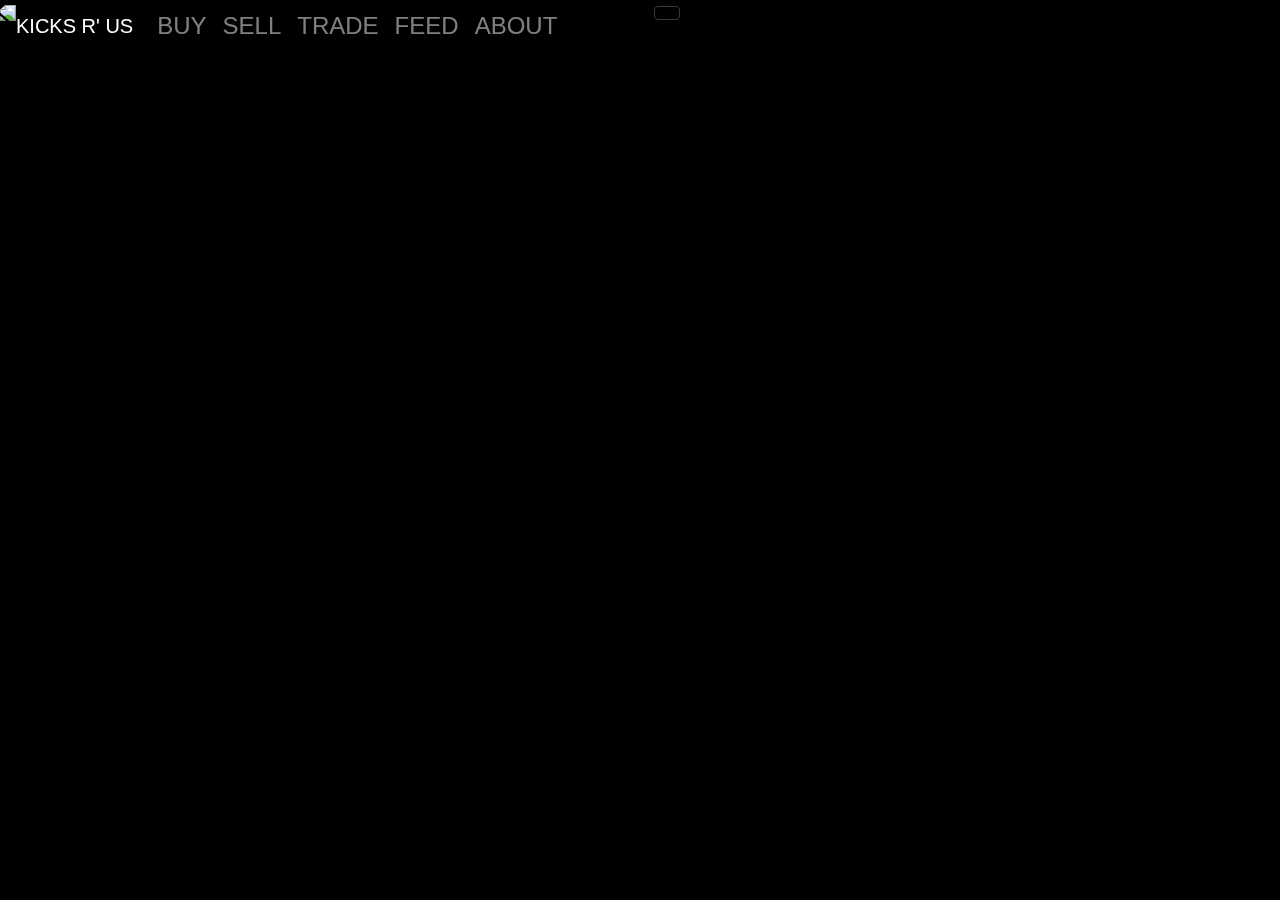
==== index.html @ 7b3975e6 "V1.1 - Update" ====
<!DOCTYPE html>
<html>
    <head>
        <meta charset="utf-8">
        <meta name="viewport" content="width=device-width, initial-scale=1, shrink-to-fit=no">

        <title>Kicks 4 Us</title>
        <link rel="stylesheet" href="https://stackpath.bootstrapcdn.com/bootstrap/4.5.2/css/bootstrap.min.css">
        <link rel="stylesheet" href="krs.css">
    </head>

    <body>
        <!-- || NAVBAR || -->
        <nav id="mainNavbar" class="navbar navbar-dark navbar-expand-md py-0 fixed-top">
            <a href="#" class="navbar-brand">KICKS R' US</a>
            <button class="navbar-toggler" data-toggle="collapse" data-target="#navLinks" aria-label="Toggle navigation">
              <span class="navbar-toggler-icon"></span>
            </button>
            <div class="collapse navbar-collapse" id="navLinks">
              <ul class="navbar-nav">
                <li class="nav-item">
                  <a href="" class="nav-link">BUY</a>
                </li>
                <li class="nav-item">
                  <a href="" class="nav-link">SELL</a>
                </li>
                <li class="nav-item">
                  <a href="" class="nav-link">TRADE</a>
                </li>
                <li class="nav-item">
                    <a href="" class="nav-link">FEED</a>
                </li>
                <li class="nav-item">
                    <a href="" class="nav-link">ABOUT</a>
                    <!-- <button type="button" class="btn btn-outline-secondary">HOW IT WORKS</button> -->
                </li> 
              </ul>
            </div>
        </nav>

        <!-- || SLIDESHOWS|| -->
    <section class="container-fluid px-0 back">
        <div class="row align-items-center">
            <div class="col-lg-6 col-md-6 text-white text-center d-flex flex-wrap">
            <ul class="slideshowLH">
                <img class="hFlip" src="https://images.unsplash.com/photo-1585232004423-244e0e6904e3?ixlib=rb-1.2.1&ixid=eyJhcHBfaWQiOjEyMDd9&auto=format&fit=crop&w=800&q=6">
                <button type="button" class="btn btn-dark sip"><a href="#"><h3>Sign Up</h3></a></button>
            </ul>
            </div>

            <div class="col-lg-6 col-md-6 text-white text-center d-flex flex-wrap">
                <ul class="slideshowRH">
                    <img src="https://images.unsplash.com/photo-1585232004423-244e0e6904e3?ixlib=rb-1.2.1&ixid=eyJhcHBfaWQiOjEyMDd9&auto=format&fit=crop&w=800&q=6" alt="">
                    <button type="button" class="btn btn-dark sin"><a href="#"><h3>Sign In</h3></a></button>
                </ul>
            </div>
        </div>

        <!-- <div class="row align-items-center rightH">
          <div class="col-lg-6 col-md-3 text-white text-center d-sm-none d-lg-block sip">
            <ul class="slideshowRH">
                <img src="https://images.unsplash.com/photo-1516383286093-f90be8db5d45?ixlib=rb-1.2.1&ixid=eyJhcHBfaWQiOjEyMDd9&auto=format&fit=crop&w=1000&q=60" alt="">
            </ul>
            <div class="btn-holder landingHeader">
                <button type="button" class="btn btn-dark"><a href="#"><h3>RIGHT</h3></a></button>
            </div>
        </div> -->
    </section>
    
    <!-- || BUTTONS|| -->
    <!-- <section class="container-fluid px-0 front">
        <div class="btn-holder sign">
            <button type="button" class="btn btn-dark"><a href="#"><h3>Sign Up</h3></a></button>
        </div>

        <div class="btn-holder sign">
            <button type="button" class="btn btn-dark"><a href="#"><h3>Sign In</h3></a></button>
        </div>
    </section> -->


    <!-- <section class="container-fluid px-0 background">
        <div class="row align-items-center">
          <div class="col-lg-12 col-md-6 text-white text-center d-none d-lg-block">
            <img src="https://images.unsplash.com/photo-1515882311925-cc6ac9ff1f60?ixlib=rb-1.2.1&ixid=eyJhcHBfaWQiOjEyMDd9&auto=format&fit=crop&w=800&q=60" class="centerpiece" style="height: 40%">
            <div class="btn-holder">
                <div class="btn-group" role="group" aria-label="Basic example">
                    <button type="button" class="btn btn-dark"><a href="#"><h3>Sign Up</h3></a></button>
                    <button type="button" class="btn btn-dark"><a href="#"><h3>Sign In</h3></a></button>
                </div>
            </div>
        </div>
    </section> -->
    



    </body>



    <script src="https://code.jquery.com/jquery-3.3.1.slim.min.js" integrity="sha384-q8i/X+965DzO0rT7abK41JStQIAqVgRVzpbzo5smXKp4YfRvH+8abtTE1Pi6jizo" crossorigin="anonymous"></script>
    <script src="https://cdnjs.cloudflare.com/ajax/libs/popper.js/1.14.3/umd/popper.min.js" integrity="sha384-ZMP7rVo3mIykV+2+9J3UJ46jBk0WLaUAdn689aCwoqbBJiSnjAK/l8WvCWPIPm49" crossorigin="anonymous"></script>
    <script src="https://stackpath.bootstrapcdn.com/bootstrap/4.1.3/js/bootstrap.min.js" integrity="sha384-ChfqqxuZUCnJSK3+MXmPNIyE6ZbWh2IMqE241rYiqJxyMiZ6OW/JmZQ5stwEULTy" crossorigin="anonymous"></script>
    
</html>

            <!-- <img src="https://images.unsplash.com/photo-1515882311925-cc6ac9ff1f60?ixlib=rb-1.2.1&ixid=eyJhcHBfaWQiOjEyMDd9&auto=format&fit=crop&w=800&q=60" class="centerpiece" style="height: 40%"> -->
---- krs.css ----
body {
    background-color: #000000;
}

/* #mainNavbar .nav-link {
    color: #ffffff;
}

#mainNavbar .nav-link:hover {
    color: #ea1c2c;
}

#mainNavbar .navbar-brand {
    color: #ea1c2c;
} */

#landingHeader {
    z-index: 1;
    position: relative;
    text-align: center;
    padding-top: 40vh;
  }

#navLinks {
    font-size: 1.5rem;

}

/* .navbar-nav ul {
    right: 500px;e
} */

img {
    width:650px;
    height: auto;
    margin: 0;
    background-size: cover;
    top: 20px;

}
ul {
    margin: 0;
}
/* div.leftH {
    width: 50%;
    height: auto;
    margin: 0;
} */

/* img.centerpiece {
    transform: translateY(-9%);
    position: relative;
    z-index: 1;
    width:700px;
    height: auto; 
    z-index: initial;
} */

/* .btn-group {
    position: absolute;
    top: 0;
    bottom: 0;
    text-align: center;
    align-items: center;
    transform: translate(-40%, -10%);
} */

button.btn.btn-dark a {
    position: absolute;
    top:20em;
}

button.btn.btn-dark.sin a {
    position: absolute;
    left: 2em;
}

button.btn.btn-dark.sip a {
    position: absolute;
    right: 2em;
}

button.btn.btn-dark a:hover {
/* background-color: rgba(56, 56, 56, 0.5); */
background-color: rgba(0, 0, 0, 0.5);
text-decoration: none;
border: 2px white solid;
border-radius: 10px;
padding: 0 2px;
text-align: center;
}

/* ==================================REFACTOR================================== */
    /* These elements are not lining up with the actual buttons so rearange the css so only one set of classes are used for the buttons */

.btn.btn-dark.sip {
    background-color: transparent;
    border: none;
}
.btn.btn-dark.sin {
    background-color: transparent;

}
/* ==================================REFACTOR================================== */

/* button.sin {
    position: relative;
    display: inline;
    z-index: 1;
}
button.sip {
    position: relative;
    display: inline;
    z-index: 1;
} */
/* div.container.btn-holder {
    width: 100%;
    height: 38px;
    transform: translate(50%, 50%);
    align-items: center;
} */

h3 {
    color: white;
    margin-bottom: 0.25rem;
}
h3:hover {
    color: white;
}
/* ul.slideshowLH {
    margin: 0;
    padding: 0; 
} */

.hFlip {
    transform: scaleX(-1);
  }

ul.slideshowLH li { 
    width: 100%;
    height: 100%;
    position: absolute;
    top: 0;
    left: 0;
    background-size: cover;
    background-position: 50% 50%;
    background-repeat: no-repeat;
    opacity: 0;
    z-index: 0;
    animation: imageAnimation 50s linear infinite;
    /* possilby create background images instead of hardlinking them in the html file (for easier resizinzg) */
  }
  
  ul.slideshowLH li:nth-child(1) { 
    background-image: url("https://images.unsplash.com/photo-1585232004423-244e0e6904e3?ixlib=rb-1.2.1&ixid=eyJhcHBfaWQiOjEyMDd9&auto=format&fit=crop&w=800&q=60");
  }
  ul.slideshowLH li:nth-child(2) { 
    background-image: url("https://images.unsplash.com/photo-1516383286093-f90be8db5d45?ixlib=rb-1.2.1&ixid=eyJhcHBfaWQiOjEyMDd9&auto=format&fit=crop&w=800&q=60");
    animation-delay: 10s; 
  }

ul.slideshowLH{
    display: inline;
    position: relative;
    padding: 0;
}
ul.slideshowRH{
    display: inline;
    position: relative;
    padding: 0;
}

  div.leftH {
      padding: 0;
      margin: 0;
      display: inline;
  }
  
  div.rightH{
    padding: 0;
    margin: 0;
    display: inline;
}
div.sign{
display: inline;
transform: translate(50%, 50%);
}

.front {
    position: relative;
    z-index: 1;
}

.back {
    position: relative;
    z-index: 0;
}

div {
    margin: 0;
    padding: 0;
    width: 1300px;
}
body, html {
    /* height: 100%; */
    overflow: hidden;
};


/* transition for background image to:
 1. Fade in(CSS) upon site load
 2. Fade out(JS) when clicking Login/Sign Up
 
 - Hover over images and and darkens with a almost transparent black layer
 
 
 */
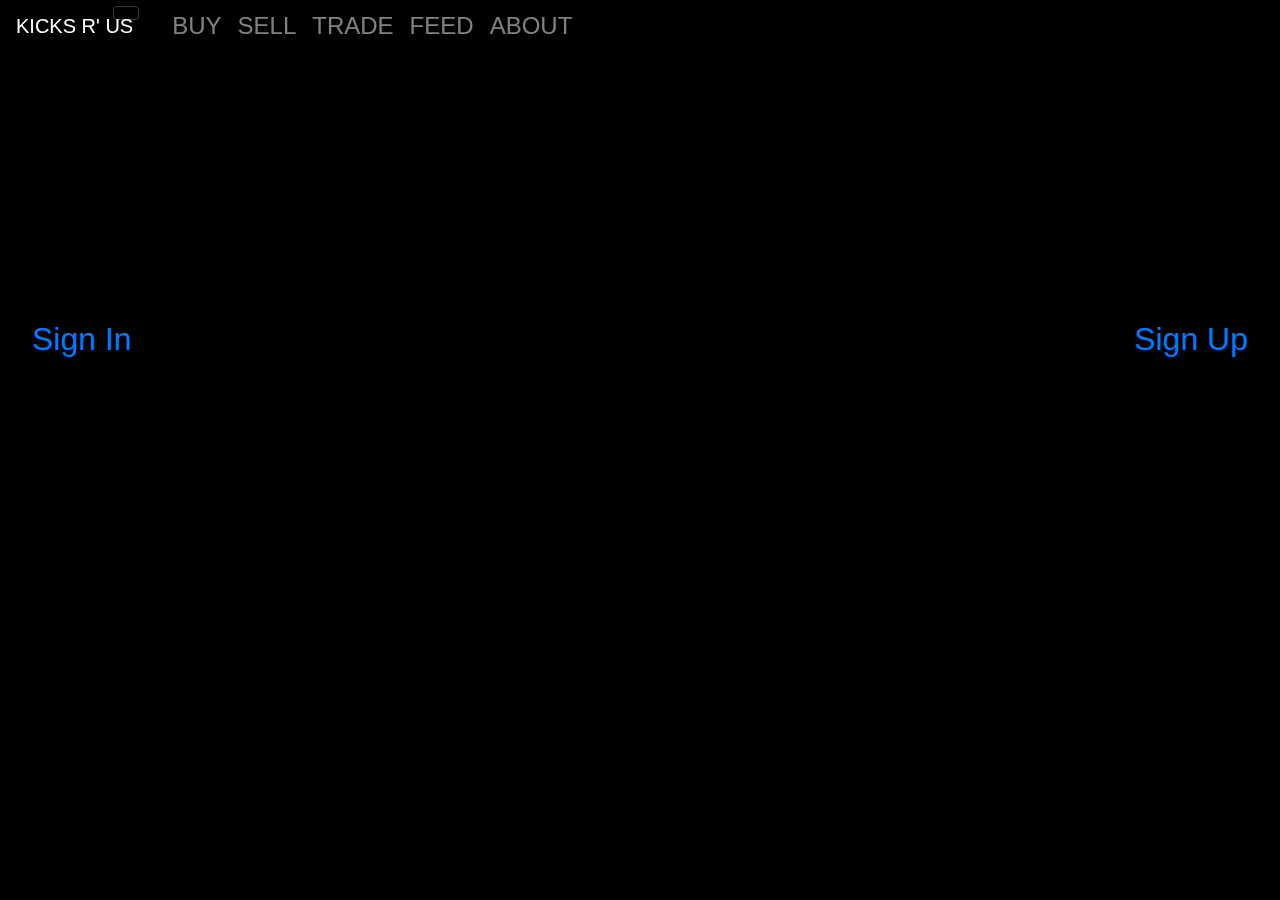
==== commit 1e47ec12: "V2 - Initial Commit" ====
--- a/index.html
+++ b/index.html
@@ -16,83 +16,47 @@
             <button class="navbar-toggler" data-toggle="collapse" data-target="#navLinks" aria-label="Toggle navigation">
               <span class="navbar-toggler-icon"></span>
             </button>
-            <div class="collapse navbar-collapse" id="navLinks">
-              <ul class="navbar-nav">
-                <li class="nav-item">
-                  <a href="" class="nav-link">BUY</a>
-                </li>
-                <li class="nav-item">
-                  <a href="" class="nav-link">SELL</a>
-                </li>
-                <li class="nav-item">
-                  <a href="" class="nav-link">TRADE</a>
-                </li>
-                <li class="nav-item">
-                    <a href="" class="nav-link">FEED</a>
-                </li>
-                <li class="nav-item">
-                    <a href="" class="nav-link">ABOUT</a>
-                    <!-- <button type="button" class="btn btn-outline-secondary">HOW IT WORKS</button> -->
-                </li> 
-              </ul>
+            <div class="container">
+                <div class="collapse navbar-collapse" id="navLinks">
+                    <ul class="navbar-nav">
+                      <li class="nav-item">
+                        <a href="" class="nav-link">BUY</a>
+                      </li>
+                      <li class="nav-item">
+                        <a href="" class="nav-link">SELL</a>
+                      </li>
+                      <li class="nav-item">
+                        <a href="" class="nav-link">TRADE</a>
+                      </li>
+                      <li class="nav-item">
+                          <a href="" class="nav-link">FEED</a>
+                      </li>
+                      <li class="nav-item">
+                          <a href="" class="nav-link">ABOUT</a>
+                          <!-- <button type="button" class="btn btn-outline-secondary">HOW IT WORKS</button> -->
+                      </li> 
+                    </ul>
+                  </div>
             </div>
         </nav>
 
-        <!-- || SLIDESHOWS|| -->
-    <section class="container-fluid px-0 back">
-        <div class="row align-items-center">
-            <div class="col-lg-6 col-md-6 text-white text-center d-flex flex-wrap">
-            <ul class="slideshowLH">
-                <img class="hFlip" src="https://images.unsplash.com/photo-1585232004423-244e0e6904e3?ixlib=rb-1.2.1&ixid=eyJhcHBfaWQiOjEyMDd9&auto=format&fit=crop&w=800&q=6">
-                <button type="button" class="btn btn-dark sip"><a href="#"><h3>Sign Up</h3></a></button>
-            </ul>
+        <!-- || SLIDESHOWS|| --> 
+    <!-- <div class="container">
+        <div class="row">
+            <div class="">
+                <img class="lH" src="">
             </div>
+think about having two sections instead of one
+        </div>
+    </div> -->
 
-            <div class="col-lg-6 col-md-6 text-white text-center d-flex flex-wrap">
-                <ul class="slideshowRH">
-                    <img src="https://images.unsplash.com/photo-1585232004423-244e0e6904e3?ixlib=rb-1.2.1&ixid=eyJhcHBfaWQiOjEyMDd9&auto=format&fit=crop&w=800&q=6" alt="">
-                    <button type="button" class="btn btn-dark sin"><a href="#"><h3>Sign In</h3></a></button>
-                </ul>
-            </div>
-        </div>
-
-        <!-- <div class="row align-items-center rightH">
-          <div class="col-lg-6 col-md-3 text-white text-center d-sm-none d-lg-block sip">
-            <ul class="slideshowRH">
-                <img src="https://images.unsplash.com/photo-1516383286093-f90be8db5d45?ixlib=rb-1.2.1&ixid=eyJhcHBfaWQiOjEyMDd9&auto=format&fit=crop&w=1000&q=60" alt="">
-            </ul>
-            <div class="btn-holder landingHeader">
-                <button type="button" class="btn btn-dark"><a href="#"><h3>RIGHT</h3></a></button>
-            </div>
-        </div> -->
-    </section>
-    
-    <!-- || BUTTONS|| -->
-    <!-- <section class="container-fluid px-0 front">
-        <div class="btn-holder sign">
-            <button type="button" class="btn btn-dark"><a href="#"><h3>Sign Up</h3></a></button>
-        </div>
-
-        <div class="btn-holder sign">
-            <button type="button" class="btn btn-dark"><a href="#"><h3>Sign In</h3></a></button>
-        </div>
-    </section> -->
-
-
-    <!-- <section class="container-fluid px-0 background">
-        <div class="row align-items-center">
-          <div class="col-lg-12 col-md-6 text-white text-center d-none d-lg-block">
-            <img src="https://images.unsplash.com/photo-1515882311925-cc6ac9ff1f60?ixlib=rb-1.2.1&ixid=eyJhcHBfaWQiOjEyMDd9&auto=format&fit=crop&w=800&q=60" class="centerpiece" style="height: 40%">
-            <div class="btn-holder">
-                <div class="btn-group" role="group" aria-label="Basic example">
-                    <button type="button" class="btn btn-dark"><a href="#"><h3>Sign Up</h3></a></button>
-                    <button type="button" class="btn btn-dark"><a href="#"><h3>Sign In</h3></a></button>
-                </div>
-            </div>
-        </div>
-    </section> -->
-    
-
+    <div class="container">
+      <div id="btnHold">
+        <button type="button" class="btn btn-dark sip"><a href="#"><h2>Sign Up</h2></a></button>
+        <button type="button" class="btn btn-dark sin"><a href="#"><h2>Sign In</h2></a></button>
+      </div>
+    </div>
+ 
 
 
     </body>
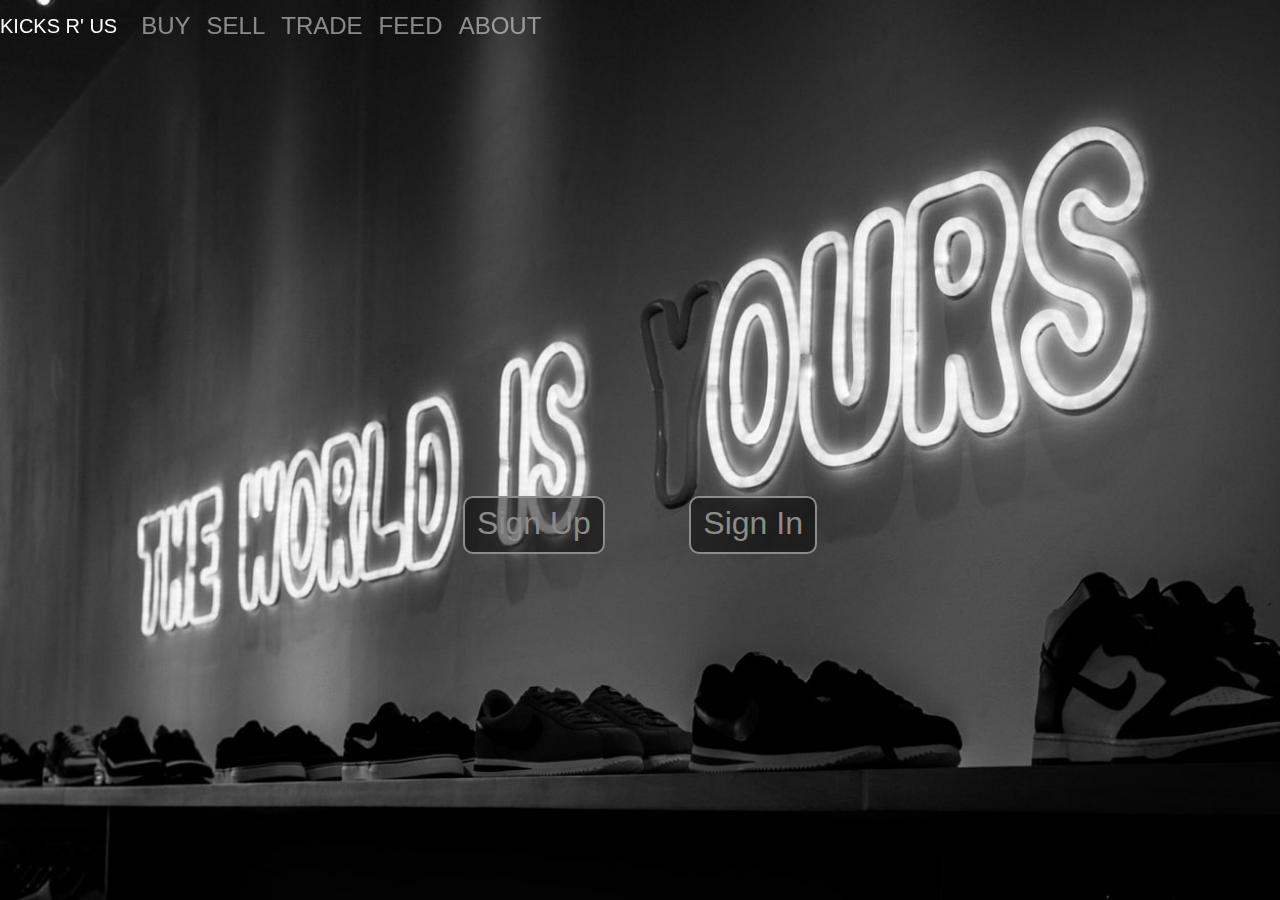
==== commit 3021af19: "V5.2 - Update" ====
--- a/index.html
+++ b/index.html
@@ -7,6 +7,7 @@
         <title>Kicks 4 Us</title>
         <link rel="stylesheet" href="https://stackpath.bootstrapcdn.com/bootstrap/4.5.2/css/bootstrap.min.css">
         <link rel="stylesheet" href="krs.css">
+        <!-- <script src="30_scripts/krs.js"></script> -->
     </head>
 
     <body>
@@ -40,33 +41,128 @@
             </div>
         </nav>
 
-        <!-- || SLIDESHOWS|| --> 
-    <!-- <div class="container">
-        <div class="row">
-            <div class="">
-                <img class="lH" src="">
+
+        <div id="btnHold">
+            <button type="button" class="btn btn-dark sip" id="sip"><a href="#"><h2>Sign Up</h2></a></button>
+            <button type="button" class="btn btn-dark sin" id="sin"><a href="#"><h2>Sign In</h2></a></button>
+        </div>
+
+        <div class="popUp">
+            <div class="popUpCotent">
+                <form action="/action_page.php" id="signUp">
+                    <div class="container">
+                        <div id="info">
+                            <p>Sign up and discover great amount of new opportunities!</p>
+                            <input type="text" id="info" placeholder="First Name" required><br>
+                            <input type="text" id="info" placeholder="Last Name" required><br>
+                            <input type="text" id="info" placeholder="Email" required><br>
+                            <input id="submit" type="submit" value="Sign Up">
+                        </div>
+                    </div>
+                </form>
             </div>
-think about having two sections instead of one
         </div>
-    </div> -->
-
-    <div class="container">
-      <div id="btnHold">
-        <button type="button" class="btn btn-dark sip"><a href="#"><h2>Sign Up</h2></a></button>
-        <button type="button" class="btn btn-dark sin"><a href="#"><h2>Sign In</h2></a></button>
-      </div>
-    </div>
- 
-
+  
+      <!-- <form action="/action_page.php" id="login">
+        <div class="container">
+          <div id="info">
+            <input type="text" id="info" placeholder="Email" required><br>
+            <input type="password" placeholder="password" required>
+          </div>
+        
+          <div id="options">
+            <a href="#">Forget Password?</a>
+          </div>
+  
+          <div id="form-sip">
+            <input id="submit" type="submit" value="Sign In">
+          </div>
+        </div>
+    </form> -->
+  
+      <!-- <div id="contactForm">
+        <form action="#">
+          <label for="">
+            <input placeholder="Name" type="text" maxlength="" required>
+          </label>
+          <label for="">
+            <input placeholder="Email" type="email" required>
+          </label>
+          <label for="">
+            <input placeholder="Subject" type="text" required>
+          </label>        
+          <a href="#">Forget Password?</a>
+          <input class="formBtn"id="submit" type="submit" value="Sign Up">
+        </form>
+      </div> -->
 
     </body>
-
-
 
     <script src="https://code.jquery.com/jquery-3.3.1.slim.min.js" integrity="sha384-q8i/X+965DzO0rT7abK41JStQIAqVgRVzpbzo5smXKp4YfRvH+8abtTE1Pi6jizo" crossorigin="anonymous"></script>
     <script src="https://cdnjs.cloudflare.com/ajax/libs/popper.js/1.14.3/umd/popper.min.js" integrity="sha384-ZMP7rVo3mIykV+2+9J3UJ46jBk0WLaUAdn689aCwoqbBJiSnjAK/l8WvCWPIPm49" crossorigin="anonymous"></script>
     <script src="https://stackpath.bootstrapcdn.com/bootstrap/4.1.3/js/bootstrap.min.js" integrity="sha384-ChfqqxuZUCnJSK3+MXmPNIyE6ZbWh2IMqE241rYiqJxyMiZ6OW/JmZQ5stwEULTy" crossorigin="anonymous"></script>
     
+    <script>
+        //  function flex (){
+        //   var pop = document.getElementsByTagName("button");
+        //   document.getElementsByClassName("popUp").style.display = "flex";
+        //  }
+  
+        //  function popUpp (){
+        //    var pop = document.getElementById("sip");
+        //    pop.classList.toggle("popUp");
+        //    pop.classList.toggle("popUpCotent")
+        //  }
+        // document.getElementById("submit").onclick = function alert1(){
+        //   alert("hello");
+        // }
+  
+        var btn = document.getElementById("sip");
+        var x = document.querySelector(".popUp");
+  
+        btn.addEventListener("click", function() {
+          if (x.style.display === "flex") {
+            x.style.display = "none";
+          } else {
+            x.style.display = "flex";
+          }
+          // console.log("IT WORKS");
+          // // alert("IT WORKS");
+        });
+        
+        //--REFACTOR WITH A "element.contains(event.target)..." approach--//
+        x.addEventListener("click", function() {
+          if(event.target.id != "signUp" && event.target.id != "info" && event.target.id != "submit") {
+            x.style.display = "none";
+          }
+        });
+  
+        // function win(event) {
+        //   if(event.target.id!="target_id") {
+        //     document.getElementById("target_id").style.display = "none";
+        //   }
+        // }
+  
+        // win.addEventListener("click", function() {
+        //   var y = 
+        // })
+     
+  
+        // document.getElementById("sip").addEventListener("click", flex);
+  
+      </script>
+
 </html>
 
             <!-- <img src="https://images.unsplash.com/photo-1515882311925-cc6ac9ff1f60?ixlib=rb-1.2.1&ixid=eyJhcHBfaWQiOjEyMDd9&auto=format&fit=crop&w=800&q=60" class="centerpiece" style="height: 40%"> -->
+
+
+<!-- 
+
+  For V5:
+
+      1. Add slideshow background
+      2. Add social media icons
+      3. Add logo for "KRS" 
+    
+-->--- a/krs.css
+++ b/krs.css
@@ -1,208 +1,165 @@
 body {
     background-color: #000000;
-}
-
-/* #mainNavbar .nav-link {
-    color: #ffffff;
+    background-image: url("20_imgs/world.jpeg");
+    background-repeat: none;
+    background-size: cover;
+    background-position: center;
 }
 
 #mainNavbar .nav-link:hover {
-    color: #ea1c2c;
+    color: #fff;
 }
 
-#mainNavbar .navbar-brand {
-    color: #ea1c2c;
+div#form-sip input{
+    transform: translateX(100%);
+}
+
+ form#signUp {
+    background-color: transparent;
+    width: 18em;
+    display: block;
+    padding: 2.5em 2em 0 2em;
+    justify-content: center;
+    /* padding: 6px 6px; */
+    /* width: 100%; */
+    /* display: flex; */
+    /* align-items: center; */
+    /* display: none; */
+    /* transform: translateX(25%) */
+ }
+
+.formA {
+    /* display:none; */
+}
+
+/* div.container div#info {
+    display: inline-block;
 } */
 
-#landingHeader {
-    z-index: 1;
-    position: relative;
-    text-align: center;
-    padding-top: 40vh;
-  }
+.container {
+    margin: 0;
+    padding: 0;
+    width: 100%;
+}
+
+.popUp {
+    background-color: rgba(0, 0, 0, 0.6);
+    width: 100%;
+    height: 100%;
+    position: absolute;
+    /* display: flex; */
+    display: none;
+    justify-content: center;
+    align-items: center;
+}
+
+.popUpCotent {
+    display: flex;
+    justify-content: center;
+    width: 30%;
+    height: 50%;
+    background-color: rgba(255, 255, 255, 0.6);
+    border: 2px solid rgba(0, 0, 0, 0.925);
+    border-radius: 10px;
+    /* transform: translate(50%,50%); */
+
+}
 
 #navLinks {
     font-size: 1.5rem;
-
-}
-
-/* .navbar-nav ul {
-    right: 500px;e
-} */
-
-img {
-    width:650px;
-    height: auto;
     margin: 0;
-    background-size: cover;
-    top: 20px;
-
-}
-ul {
-    margin: 0;
-}
-/* div.leftH {
-    width: 50%;
-    height: auto;
-    margin: 0;
-} */
-
-/* img.centerpiece {
-    transform: translateY(-9%);
-    position: relative;
-    z-index: 1;
-    width:700px;
-    height: auto; 
-    z-index: initial;
-} */
-
-/* .btn-group {
-    position: absolute;
-    top: 0;
-    bottom: 0;
-    text-align: center;
-    align-items: center;
-    transform: translate(-40%, -10%);
-} */
-
-button.btn.btn-dark a {
-    position: absolute;
-    top:20em;
-}
-
-button.btn.btn-dark.sin a {
-    position: absolute;
-    left: 2em;
-}
-
-button.btn.btn-dark.sip a {
-    position: absolute;
-    right: 2em;
-}
-
-button.btn.btn-dark a:hover {
-/* background-color: rgba(56, 56, 56, 0.5); */
-background-color: rgba(0, 0, 0, 0.5);
-text-decoration: none;
-border: 2px white solid;
-border-radius: 10px;
-padding: 0 2px;
-text-align: center;
-}
-
-/* ==================================REFACTOR================================== */
-    /* These elements are not lining up with the actual buttons so rearange the css so only one set of classes are used for the buttons */
-
-.btn.btn-dark.sip {
-    background-color: transparent;
-    border: none;
-}
-.btn.btn-dark.sin {
-    background-color: transparent;
-
-}
-/* ==================================REFACTOR================================== */
-
-/* button.sin {
-    position: relative;
-    display: inline;
-    z-index: 1;
-}
-button.sip {
-    position: relative;
-    display: inline;
-    z-index: 1;
-} */
-/* div.container.btn-holder {
-    width: 100%;
-    height: 38px;
-    transform: translate(50%, 50%);
-    align-items: center;
-} */
-
-h3 {
-    color: white;
-    margin-bottom: 0.25rem;
-}
-h3:hover {
-    color: white;
-}
-/* ul.slideshowLH {
-    margin: 0;
-    padding: 0; 
-} */
-
-.hFlip {
-    transform: scaleX(-1);
-  }
-
-ul.slideshowLH li { 
-    width: 100%;
-    height: 100%;
-    position: absolute;
-    top: 0;
-    left: 0;
-    background-size: cover;
-    background-position: 50% 50%;
-    background-repeat: no-repeat;
-    opacity: 0;
-    z-index: 0;
-    animation: imageAnimation 50s linear infinite;
-    /* possilby create background images instead of hardlinking them in the html file (for easier resizinzg) */
-  }
-  
-  ul.slideshowLH li:nth-child(1) { 
-    background-image: url("https://images.unsplash.com/photo-1585232004423-244e0e6904e3?ixlib=rb-1.2.1&ixid=eyJhcHBfaWQiOjEyMDd9&auto=format&fit=crop&w=800&q=60");
-  }
-  ul.slideshowLH li:nth-child(2) { 
-    background-image: url("https://images.unsplash.com/photo-1516383286093-f90be8db5d45?ixlib=rb-1.2.1&ixid=eyJhcHBfaWQiOjEyMDd9&auto=format&fit=crop&w=800&q=60");
-    animation-delay: 10s; 
-  }
-
-ul.slideshowLH{
-    display: inline;
-    position: relative;
-    padding: 0;
-}
-ul.slideshowRH{
-    display: inline;
-    position: relative;
     padding: 0;
 }
 
-  div.leftH {
-      padding: 0;
-      margin: 0;
-      display: inline;
-  }
-  
-  div.rightH{
+#mainNavbar {
+    margin: 0;
     padding: 0;
-    margin: 0;
-    display: inline;
-}
-div.sign{
-display: inline;
-transform: translate(50%, 50%);
 }
 
-.front {
-    position: relative;
-    z-index: 1;
+
+div#btnHold {
+    /* top: 25rem; */
+    /* transform: translate(50%, 1000%); */
+    transform: translateY(31em);
+    width: 100%;
+    text-align: center;
 }
 
-.back {
+button.btn.btn-dark a {
+    text-decoration: none;
+}
+
+button.btn.btn-dark.sip {
+    /* background-color: transparent; */
+    background-color: rgba(0, 0, 0, 0.5);
+    border: 2px #8C8C8C solid;
+    border-radius: 10px;
     position: relative;
-    z-index: 0;
+    text-decoration: none;
+    margin-right: 2.5em;
+    /* transform: translateX(-40%); */
+    /* margin: 0 */
+}
+
+button.btn.btn-dark.sin {
+    background-color: rgba(0, 0, 0, 0.5);
+    border: 2px #8C8C8C solid;
+    border-radius: 10px;
+    align-items: center;
+    position: relative;
+    text-decoration: none;
+    margin-left: 2.5em;
+}
+
+button.btn.btn-dark.sip:hover {
+    background-color: rgba(0, 0, 0, 0.5);
+    text-decoration: none;
+    border: 2px white solid;
+    border-radius: 10px;
+}
+
+button.btn.btn-dark.sin:hover {
+    background-color: rgba(0, 0, 0, 0.5);
+    text-decoration: none;
+    border: 2px white solid;
+    border-radius: 10px;
+}
+
+input {
+    border: none;
+    box-shadow: none;
+    margin: 2px auto;
+    border-radius: 10px;
+    text-align: center;
+    display: block;
+    padding: 2px;
+}
+input:focus {
+    outline-style: none;
+}
+input:focus::placeholder {
+    color: transparent;
+}
+
+h2 {
+    color: #8C8C8C;
+    margin-bottom: 0.25rem;
+    text-decoration: none;
+}
+
+h2:hover {
+    text-decoration: none;
+    color: white;
 }
 
 div {
     margin: 0;
     padding: 0;
-    width: 1300px;
+    height: auto;
 }
+
 body, html {
-    /* height: 100%; */
+    height: 100%;
     overflow: hidden;
 };
 
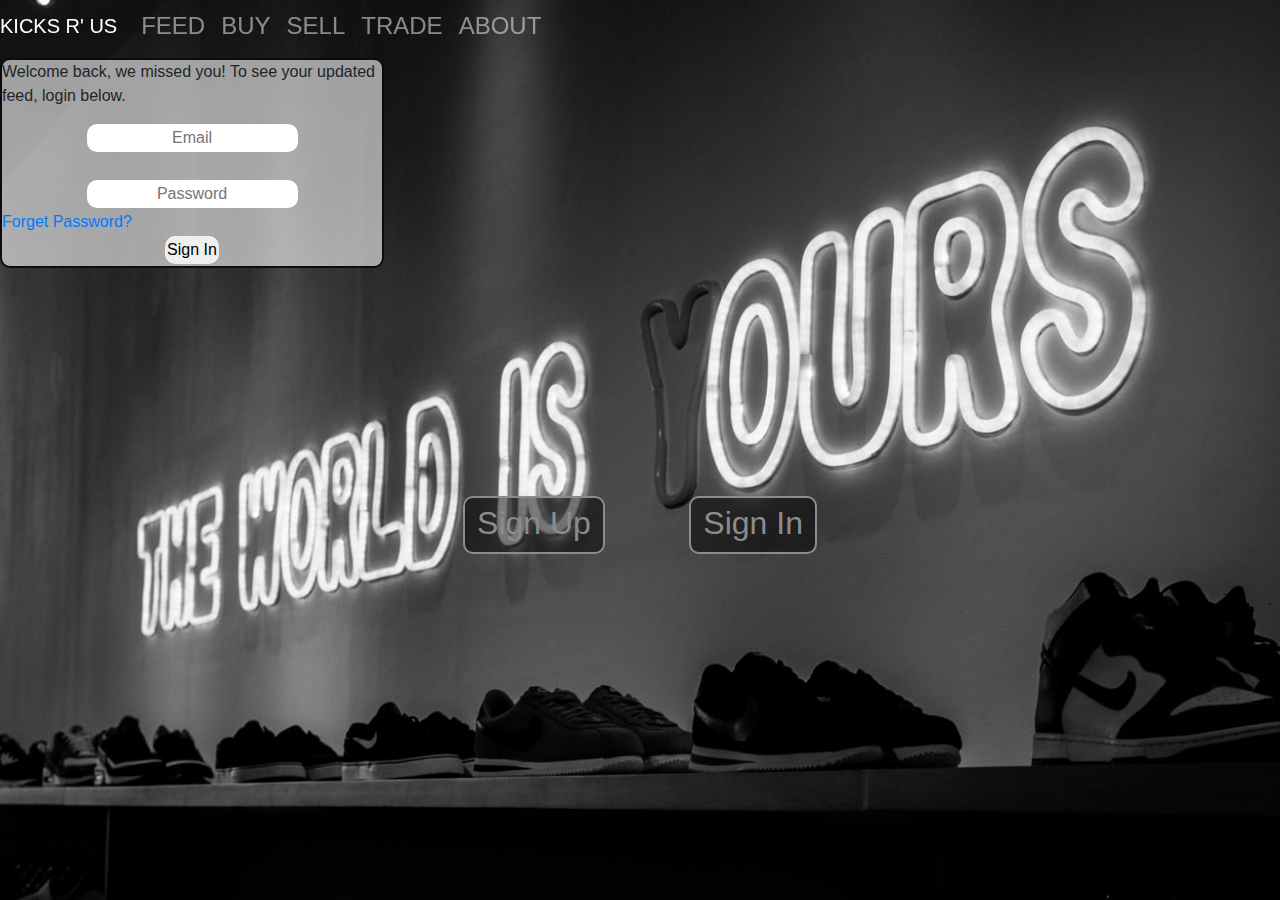
==== commit 3fe03e3e: "V6 - Initial Commit" ====
--- a/index.html
+++ b/index.html
@@ -7,7 +7,6 @@
         <title>Kicks 4 Us</title>
         <link rel="stylesheet" href="https://stackpath.bootstrapcdn.com/bootstrap/4.5.2/css/bootstrap.min.css">
         <link rel="stylesheet" href="krs.css">
-        <!-- <script src="30_scripts/krs.js"></script> -->
     </head>
 
     <body>
@@ -20,24 +19,23 @@
             <div class="container">
                 <div class="collapse navbar-collapse" id="navLinks">
                     <ul class="navbar-nav">
-                      <li class="nav-item">
-                        <a href="" class="nav-link">BUY</a>
-                      </li>
-                      <li class="nav-item">
-                        <a href="" class="nav-link">SELL</a>
-                      </li>
-                      <li class="nav-item">
-                        <a href="" class="nav-link">TRADE</a>
-                      </li>
-                      <li class="nav-item">
-                          <a href="" class="nav-link">FEED</a>
-                      </li>
-                      <li class="nav-item">
-                          <a href="" class="nav-link">ABOUT</a>
-                          <!-- <button type="button" class="btn btn-outline-secondary">HOW IT WORKS</button> -->
-                      </li> 
+                        <li class="nav-item">
+                            <a href="" class="nav-link" id="feed">FEED</a>
+                        </li>
+                        <li class="nav-item">
+                            <a href="" class="nav-link" id="buy">BUY</a>
+                        </li>
+                        <li class="nav-item">
+                            <a href="" class="nav-link" id="sell">SELL</a>
+                        </li>
+                        <li class="nav-item">
+                            <a href="" class="nav-link" id="trade">TRADE</a>
+                        </li>
+                        <li class="nav-item">
+                            <a href="" class="nav-link" id="about">ABOUT</a>
+                        </li> 
                     </ul>
-                  </div>
+                </div>
             </div>
         </nav>
 
@@ -53,9 +51,9 @@
                     <div class="container">
                         <div id="info">
                             <p>Sign up and discover great amount of new opportunities!</p>
-                            <input type="text" id="info" placeholder="First Name" required><br>
-                            <input type="text" id="info" placeholder="Last Name" required><br>
-                            <input type="text" id="info" placeholder="Email" required><br>
+                            <input type="text" id="info" placeholder="First Name" maxlength="60" required><br>
+                            <input type="text" id="info" placeholder="Last Name" maxlength="60" required><br>
+                            <input type="text" id="info" placeholder="Email" maxlength="60" required><br>
                             <input id="submit" type="submit" value="Sign Up">
                         </div>
                     </div>
@@ -63,22 +61,21 @@
             </div>
         </div>
   
-      <!-- <form action="/action_page.php" id="login">
-        <div class="container">
-          <div id="info">
-            <input type="text" id="info" placeholder="Email" required><br>
-            <input type="password" placeholder="password" required>
+        <div class="popIn">
+            <div class="popUpCotent">
+              <form action="/action_page.php" id="login">
+                  <div id="info2">
+                    <p id="welcome">Welcome back, we missed you! To see your updated feed, login below.</p>
+                    <input type="text" id="info" placeholder="Email"  maxlength="60" required><br>
+                    <input type="password" id="info" placeholder="Password" maxlength="20" required>
+                  </div>
+                  <div id="fp">
+                    <a id="forgot" href="#">Forget Password?</a>
+                  </div>
+                    <input id="submit" type="submit" value="Sign In">
+              </form>
+            </div>
           </div>
-        
-          <div id="options">
-            <a href="#">Forget Password?</a>
-          </div>
-  
-          <div id="form-sip">
-            <input id="submit" type="submit" value="Sign In">
-          </div>
-        </div>
-    </form> -->
   
       <!-- <div id="contactForm">
         <form action="#">
@@ -101,64 +98,11 @@
     <script src="https://code.jquery.com/jquery-3.3.1.slim.min.js" integrity="sha384-q8i/X+965DzO0rT7abK41JStQIAqVgRVzpbzo5smXKp4YfRvH+8abtTE1Pi6jizo" crossorigin="anonymous"></script>
     <script src="https://cdnjs.cloudflare.com/ajax/libs/popper.js/1.14.3/umd/popper.min.js" integrity="sha384-ZMP7rVo3mIykV+2+9J3UJ46jBk0WLaUAdn689aCwoqbBJiSnjAK/l8WvCWPIPm49" crossorigin="anonymous"></script>
     <script src="https://stackpath.bootstrapcdn.com/bootstrap/4.1.3/js/bootstrap.min.js" integrity="sha384-ChfqqxuZUCnJSK3+MXmPNIyE6ZbWh2IMqE241rYiqJxyMiZ6OW/JmZQ5stwEULTy" crossorigin="anonymous"></script>
-    
-    <script>
-        //  function flex (){
-        //   var pop = document.getElementsByTagName("button");
-        //   document.getElementsByClassName("popUp").style.display = "flex";
-        //  }
-  
-        //  function popUpp (){
-        //    var pop = document.getElementById("sip");
-        //    pop.classList.toggle("popUp");
-        //    pop.classList.toggle("popUpCotent")
-        //  }
-        // document.getElementById("submit").onclick = function alert1(){
-        //   alert("hello");
-        // }
-  
-        var btn = document.getElementById("sip");
-        var x = document.querySelector(".popUp");
-  
-        btn.addEventListener("click", function() {
-          if (x.style.display === "flex") {
-            x.style.display = "none";
-          } else {
-            x.style.display = "flex";
-          }
-          // console.log("IT WORKS");
-          // // alert("IT WORKS");
-        });
-        
-        //--REFACTOR WITH A "element.contains(event.target)..." approach--//
-        x.addEventListener("click", function() {
-          if(event.target.id != "signUp" && event.target.id != "info" && event.target.id != "submit") {
-            x.style.display = "none";
-          }
-        });
-  
-        // function win(event) {
-        //   if(event.target.id!="target_id") {
-        //     document.getElementById("target_id").style.display = "none";
-        //   }
-        // }
-  
-        // win.addEventListener("click", function() {
-        //   var y = 
-        // })
-     
-  
-        // document.getElementById("sip").addEventListener("click", flex);
-  
-      </script>
+    <script src="30_scripts/krs.js"></script>
 
 </html>
-
-            <!-- <img src="https://images.unsplash.com/photo-1515882311925-cc6ac9ff1f60?ixlib=rb-1.2.1&ixid=eyJhcHBfaWQiOjEyMDd9&auto=format&fit=crop&w=800&q=60" class="centerpiece" style="height: 40%"> -->
-
-
 <!-- 
-
+<img src="https://images.unsplash.com/photo-1515882311925-cc6ac9ff1f60?ixlib=rb-1.2.1&ixid=eyJhcHBfaWQiOjEyMDd9&auto=format&fit=crop&w=800&q=60" class="centerpiece" style="height: 40%">
   For V5:
 
       1. Add slideshow background
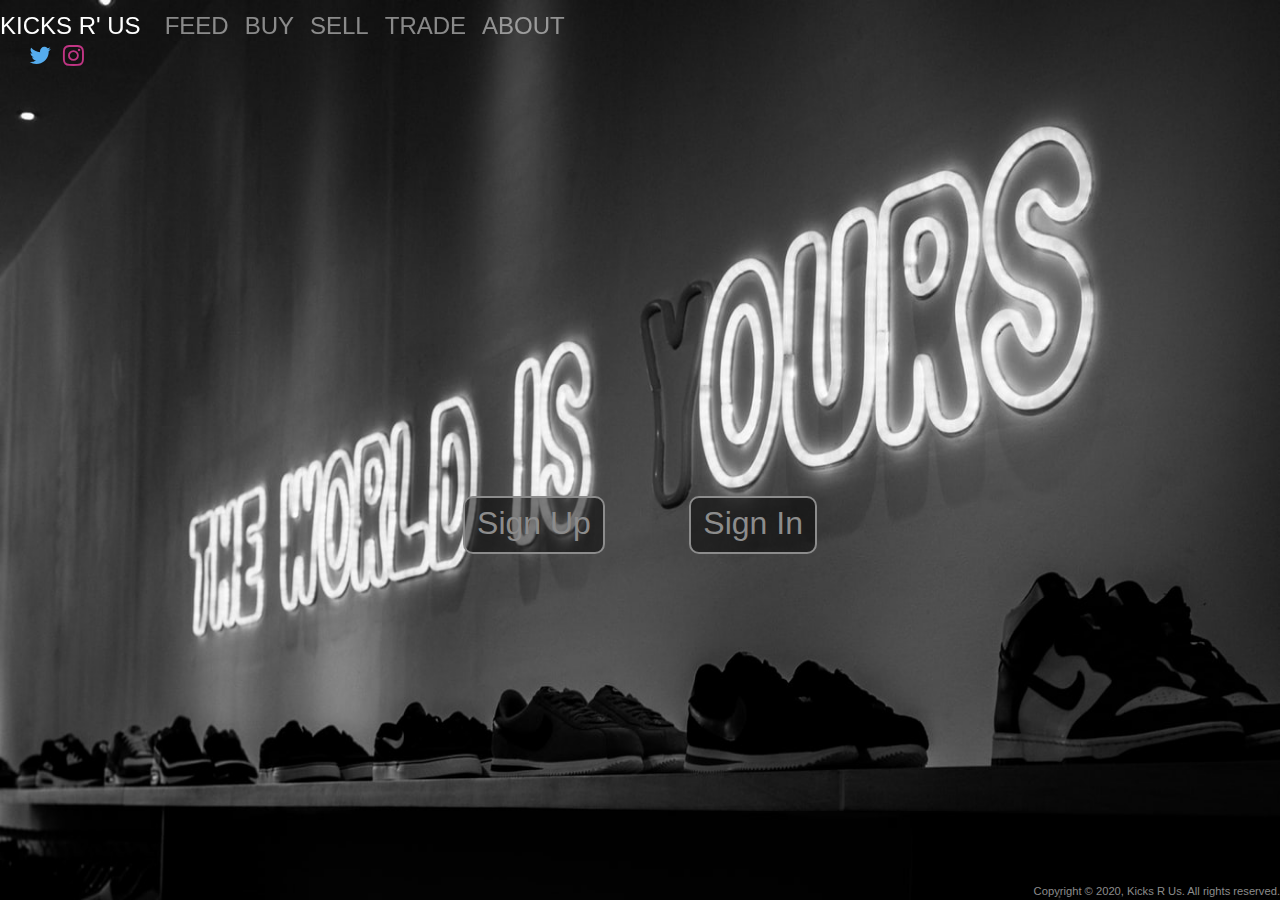
==== commit 892e555d: "V8 - Initial Commit" ====
--- a/index.html
+++ b/index.html
@@ -6,11 +6,11 @@
 
         <title>Kicks 4 Us</title>
         <link rel="stylesheet" href="https://stackpath.bootstrapcdn.com/bootstrap/4.5.2/css/bootstrap.min.css">
+        <link rel="stylesheet" href="https://cdnjs.cloudflare.com/ajax/libs/font-awesome/4.7.0/css/font-awesome.min.css">
         <link rel="stylesheet" href="krs.css">
     </head>
 
     <body>
-        <!-- || NAVBAR || -->
         <nav id="mainNavbar" class="navbar navbar-dark navbar-expand-md py-0 fixed-top">
             <a href="#" class="navbar-brand">KICKS R' US</a>
             <button class="navbar-toggler" data-toggle="collapse" data-target="#navLinks" aria-label="Toggle navigation">
@@ -19,79 +19,98 @@
             <div class="container">
                 <div class="collapse navbar-collapse" id="navLinks">
                     <ul class="navbar-nav">
-                        <li class="nav-item">
-                            <a href="" class="nav-link" id="feed">FEED</a>
-                        </li>
-                        <li class="nav-item">
-                            <a href="" class="nav-link" id="buy">BUY</a>
-                        </li>
-                        <li class="nav-item">
-                            <a href="" class="nav-link" id="sell">SELL</a>
-                        </li>
-                        <li class="nav-item">
-                            <a href="" class="nav-link" id="trade">TRADE</a>
-                        </li>
-                        <li class="nav-item">
-                            <a href="" class="nav-link" id="about">ABOUT</a>
-                        </li> 
+                      <li class="nav-item">
+                        <a href="#" class="nav-link" id="feed">FEED</a>
+                    </li>
+                      <li class="nav-item">
+                        <a href="#" class="nav-link" id="buy">BUY</a>
+                      </li>
+                      <li class="nav-item">
+                        <a href="#" class="nav-link" id="sell">SELL</a>
+                      </li>
+                      <li class="nav-item">
+                        <a href="#" class="nav-link" id="trade">TRADE</a>
+                      </li>
+                      <li class="nav-item">
+                          <a href="#" class="nav-link" id="about">ABOUT</a>
+                      </li> 
+                      <li class="nav-item">
+                        <div class="social-media-top">
+                          <ul>  
+                            <li><a href="https://www.twitter.com/" class="fa fa-twitter fa-sm"></a></li>
+                            <li><a href="https://www.instagram.com/" class="fa fa-instagram fa-sm"></a></li>
+                          </ul>
+                        </div>
+                      </li>
                     </ul>
-                </div>
+                  </div>
             </div>
         </nav>
 
+        <div id="background" class="fadeInAnimation">
+          <img src="https://images.unsplash.com/photo-1508125673219-7cec6bc90159?ixlib=rb-1.2.1&ixid=MXwxMjA3fDB8MHxwaG90by1wYWdlfHx8fGVufDB8fHw%3D&auto=format&fit=crop&w=1789&q=80">
+          <img src="https://images.unsplash.com/photo-1508252568242-e0f383f753d6?ixlib=rb-1.2.1&ixid=MXwxMjA3fDB8MHxwaG90by1wYWdlfHx8fGVufDB8fHw%3D&auto=format&fit=crop&w=1500&q=80">
+          <img src="https://images.unsplash.com/photo-1520316587275-5e4f06f355e6?ixlib=rb-1.2.1&ixid=MXwxMjA3fDB8MHxwaG90by1wYWdlfHx8fGVufDB8fHw%3D&auto=format&fit=crop&w=1500&q=80">
+          <img src="20_imgs/world.jpeg">
+        </div>
 
+      </div>
         <div id="btnHold">
             <button type="button" class="btn btn-dark sip" id="sip"><a href="#"><h2>Sign Up</h2></a></button>
             <button type="button" class="btn btn-dark sin" id="sin"><a href="#"><h2>Sign In</h2></a></button>
         </div>
 
         <div class="popUp">
-            <div class="popUpCotent">
-                <form action="/action_page.php" id="signUp">
-                    <div class="container">
-                        <div id="info">
-                            <p>Sign up and discover great amount of new opportunities!</p>
-                            <input type="text" id="info" placeholder="First Name" maxlength="60" required><br>
-                            <input type="text" id="info" placeholder="Last Name" maxlength="60" required><br>
-                            <input type="text" id="info" placeholder="Email" maxlength="60" required><br>
-                            <input id="submit" type="submit" value="Sign Up">
-                        </div>
-                    </div>
-                </form>
-            </div>
+          <div class="popUpCotent">
+            <form action="/action_page.php" id="signUp">
+              <div id="info">
+                <p id="new">Start your sneaker journey now! Join us today!</p>
+                <input type="text" id="info" placeholder="First Name" maxlength="60" required><br>
+                <input type="text" id="info" placeholder="Last Name" maxlength="60" required><br>
+                <input type="text" id="info" placeholder="Email"  maxlength="60" required>
+                <input id="submit" type="submit" value="Sign Up">
+
+                <div class="social-media">
+                  <ul>
+                    <p id="soMedia">Sign up with:</p>
+                    <li><a href="#" class="fa fa-facebook"></a></li>
+                    <li><a href="#" class="fa fa-google"></a></li>
+                  </ul>
+                </div>
+              </div>
+            </form>
+          </div>
         </div>
-  
+        
         <div class="popIn">
-            <div class="popUpCotent">
-              <form action="/action_page.php" id="login">
-                  <div id="info2">
-                    <p id="welcome">Welcome back, we missed you! To see your updated feed, login below.</p>
-                    <input type="text" id="info" placeholder="Email"  maxlength="60" required><br>
-                    <input type="password" id="info" placeholder="Password" maxlength="20" required>
-                  </div>
-                  <div id="fp">
-                    <a id="forgot" href="#">Forget Password?</a>
-                  </div>
-                    <input id="submit" type="submit" value="Sign In">
-              </form>
-            </div>
+          <div class="popUpCotent">
+            <form action="/action_page.php" id="login">
+                <div id="info2">
+                  <p id="welcome">Welcome back!<br>Login to see what's new!</p>
+                  <input type="text" id="info" placeholder="Email"  maxlength="60" required><br>
+                  <input type="password" id="info" placeholder="Password" maxlength="20" required>
+                </div>
+                <input id="submit" type="submit" value="Sign In">
+                <p id="soMedia">Sign in with:</p>
+                <div class="social-media">
+                  <ul>
+                    <li><a href="#" class="fa fa-facebook"></a></li>
+                    <li><a href="#" class="fa fa-google"></a></li>
+                  </ul>
+                </div>
+                <div id="fp">
+                  <a id="forgot" href="#">Forget Password?</a>
+                </div>
+                  
+            </form>
           </div>
-  
-      <!-- <div id="contactForm">
-        <form action="#">
-          <label for="">
-            <input placeholder="Name" type="text" maxlength="" required>
-          </label>
-          <label for="">
-            <input placeholder="Email" type="email" required>
-          </label>
-          <label for="">
-            <input placeholder="Subject" type="text" required>
-          </label>        
-          <a href="#">Forget Password?</a>
-          <input class="formBtn"id="submit" type="submit" value="Sign Up">
-        </form>
-      </div> -->
+        </div>
+
+      </div>
+
+        <footer>
+          <p id="foot">Copyright &copy 2020, Kicks R Us. All rights reserved.</p>
+        </footer>
 
     </body>
 
@@ -99,14 +118,9 @@
     <script src="https://cdnjs.cloudflare.com/ajax/libs/popper.js/1.14.3/umd/popper.min.js" integrity="sha384-ZMP7rVo3mIykV+2+9J3UJ46jBk0WLaUAdn689aCwoqbBJiSnjAK/l8WvCWPIPm49" crossorigin="anonymous"></script>
     <script src="https://stackpath.bootstrapcdn.com/bootstrap/4.1.3/js/bootstrap.min.js" integrity="sha384-ChfqqxuZUCnJSK3+MXmPNIyE6ZbWh2IMqE241rYiqJxyMiZ6OW/JmZQ5stwEULTy" crossorigin="anonymous"></script>
     <script src="30_scripts/krs.js"></script>
-
+    
 </html>
 <!-- 
-<img src="https://images.unsplash.com/photo-1515882311925-cc6ac9ff1f60?ixlib=rb-1.2.1&ixid=eyJhcHBfaWQiOjEyMDd9&auto=format&fit=crop&w=800&q=60" class="centerpiece" style="height: 40%">
-  For V5:
+      3. Add logo for "KRS" 
+-->
 
-      1. Add slideshow background
-      2. Add social media icons
-      3. Add logo for "KRS" 
-    
--->--- a/krs.css
+++ b/krs.css
@@ -1,41 +1,227 @@
+/*
+3. SIP FORM --> ADD "FADE-IN" EFFECT ~300ms
+4. SIN FORM --> ADD "FADE-IN" EFFECT ~300ms
+*/
+
+
 body {
-    background-color: #000000;
-    background-image: url("20_imgs/world.jpeg");
     background-repeat: none;
     background-size: cover;
     background-position: center;
-}
-
+    animation: fadeInBody ease 2s;
+    animation-iteration-count: 1; 
+    animation-fill-mode: forwards;
+}
+  
+@keyframes fadeInBody { 
+    0% {
+        opacity: 0;
+    }
+    100% {
+    opacity: 1;
+    }
+}
+
+@keyframes fadeInAnimation { 
+    0% {
+        opacity: 1;
+      }
+      17% {
+        opacity: 1;
+      }
+      25% {
+        opacity: 0;
+      }
+      92% {
+        opacity: 0;
+      }
+      100% {
+        opacity: 1;
+      }
+    }
+
+div#background {
+    width: 100%;
+    height: auto;
+}
+
+#background img:nth-of-type(1) {
+    animation-delay: 34s;
+}
+
+#background img:nth-of-type(2) {
+    animation-delay: 18s;
+}
+
+#background img:nth-of-type(3) {
+    animation-delay: 10s;
+}
+
+#background img:nth-of-type(4) {
+    animation-delay: 2s;
+}
+
+
+#background img {
+    background-repeat: none;
+    background-size: cover;
+    background-size: contain;
+    background-position: center;
+    position: absolute;
+    top: 0;
+    left: 0;
+    animation: fadeInAnimation ease 34s infinite;
+    height: 100%;
+    width: 100%;
+    overflow: hidden;
+}
+
+footer{
+position: absolute;
+bottom: 0;
+right: 0;
+justify-content: center;
+font-size: 0.7em;
+}
+
+p#foot{
+    margin: 0;
+    color: #8C8C8C;
+    font-family: sans-serif;
+}
+
+/* 
+.show {
+    opacity: 1;
+    transition: opacity 1s
+}
+
+.hide {
+    opacity: 0;
+    transition: opacity 1s
+} */
+
+/* a.fa-facebook {
+    color:  #3B5998;
+  }
+  
+a.fa-twitter {
+    color: #55ACEE;
+}
+
+a.fa-google {
+    color: #dd4b39;
+  }
+  
+a.fa-instagram {
+color: #125688;
+} */
+
+a.fa-facebook {
+    background:  #3B5998;
+    color: white;
+    padding: 6px 8.3px;
+    margin: 0;
+    border-radius: 5px;
+}
+
+a.fa-google {
+    background: #dd4b39;
+    color: white;
+    padding: 6px;
+    margin: 0;
+    border-radius: 5px;
+  }
+/* 
+a.fa-twitter {
+    background: #55ACEE;
+    color: white;
+    padding: 4px;
+}
+
+a.fa-instagram {
+    background: #125688;
+    color: white;
+    padding: 4px;
+} */
+
+
+a.fa-twitter {
+    color: #55ACEE;
+    padding: 6px 6px 0 0;
+}
+
+a.fa-instagram {
+    color: #C13584;;
+    padding-top: 6px;
+}
+
+.fa:hover {
+    opacity: 0.8;
+    text-decoration: none;
+  }
+
+.social-media{
+    width: 100%;
+    text-align: center;
+    /* margin-top: 20px; */
+}
+  
+.social-media ul{
+list-style: none;
+padding: 15px 0;
+margin: 0;
+}
+
+.social-media ul li{
+display: inline-block;
+cursor: pointer;
+/* margin: 25px 15px; */
+}
+.social-media-top{
+    z-index: 2;
+    text-align: center;
+    position: absolute;
+    left: 0;
+    padding-left: 1.2em;
+    padding-top: 1.2em;
+}
+
+.social-media-top ul{
+    list-style: none;
+    padding: 8px 0;
+    margin: 0;
+}
+    
+.social-media-top ul li{
+display: inline-block;
+cursor: pointer;
+/* margin: 25px 15px; */
+}
 #mainNavbar .nav-link:hover {
     color: #fff;
-}
-
-div#form-sip input{
-    transform: translateX(100%);
+    text-decoration: underline;
 }
 
  form#signUp {
     background-color: transparent;
     width: 18em;
     display: block;
-    padding: 2.5em 2em 0 2em;
-    justify-content: center;
-    /* padding: 6px 6px; */
-    /* width: 100%; */
-    /* display: flex; */
-    /* align-items: center; */
-    /* display: none; */
-    /* transform: translateX(25%) */
+    padding: 1em 2em 0 2em;
+    justify-content: center;
+
  }
 
-.formA {
-    /* display:none; */
-}
-
-/* div.container div#info {
-    display: inline-block;
-} */
-
+ form#login {
+    background-color: transparent;
+    width: 18em;
+    display: block;
+    padding: 1em 2em 0 2em;
+    justify-content: center;
+ }
+.navbar-brand {
+    font-size: 24px;
+}
 .container {
     margin: 0;
     padding: 0;
@@ -46,11 +232,42 @@
     background-color: rgba(0, 0, 0, 0.6);
     width: 100%;
     height: 100%;
+    top:0;
     position: absolute;
     /* display: flex; */
     display: none;
     justify-content: center;
     align-items: center;
+    z-index: 1;
+    animation: formFadeIn ease 0.4s;
+    animation-iteration-count: 1; 
+    animation-fill-mode: forwards;
+}
+
+@keyframes formFadeIn {
+    0% {
+    opacity: 0;
+    }
+    100% {
+    opacity: 1;
+    }
+}
+
+.popIn {
+    background-color: rgba(0, 0, 0, 0.6);
+    width: 100%;
+    height: 100%;
+    top:0;
+    position: absolute;
+    /* display: flex; */
+    display: none;
+    justify-content: center;
+    align-items: center;
+    text-align: center;
+    z-index: 1;
+    animation: formFadeIn ease 0.4s;
+    animation-iteration-count: 1; 
+    animation-fill-mode: forwards;
 }
 
 .popUpCotent {
@@ -61,8 +278,6 @@
     background-color: rgba(255, 255, 255, 0.6);
     border: 2px solid rgba(0, 0, 0, 0.925);
     border-radius: 10px;
-    /* transform: translate(50%,50%); */
-
 }
 
 #navLinks {
@@ -76,10 +291,13 @@
     padding: 0;
 }
 
-
+div#fp {
+    text-align: center;
+    margin: 0;
+    padding-top: 12px;
+
+}
 div#btnHold {
-    /* top: 25rem; */
-    /* transform: translate(50%, 1000%); */
     transform: translateY(31em);
     width: 100%;
     text-align: center;
@@ -90,15 +308,12 @@
 }
 
 button.btn.btn-dark.sip {
-    /* background-color: transparent; */
     background-color: rgba(0, 0, 0, 0.5);
     border: 2px #8C8C8C solid;
     border-radius: 10px;
     position: relative;
     text-decoration: none;
     margin-right: 2.5em;
-    /* transform: translateX(-40%); */
-    /* margin: 0 */
 }
 
 button.btn.btn-dark.sin {
@@ -134,6 +349,17 @@
     display: block;
     padding: 2px;
 }
+input#submit {
+    padding: 4px 8px;
+    font-size: 18px;
+
+}
+
+input#submit:hover {
+    background-color: rgba(0, 0, 0, 0.5);
+    color: #fff;
+    font-weight: bold;
+}
 input:focus {
     outline-style: none;
 }
@@ -161,15 +387,4 @@
 body, html {
     height: 100%;
     overflow: hidden;
-};
-
-
-/* transition for background image to:
- 1. Fade in(CSS) upon site load
- 2. Fade out(JS) when clicking Login/Sign Up
- 
- - Hover over images and and darkens with a almost transparent black layer
- 
- 
- */
- +};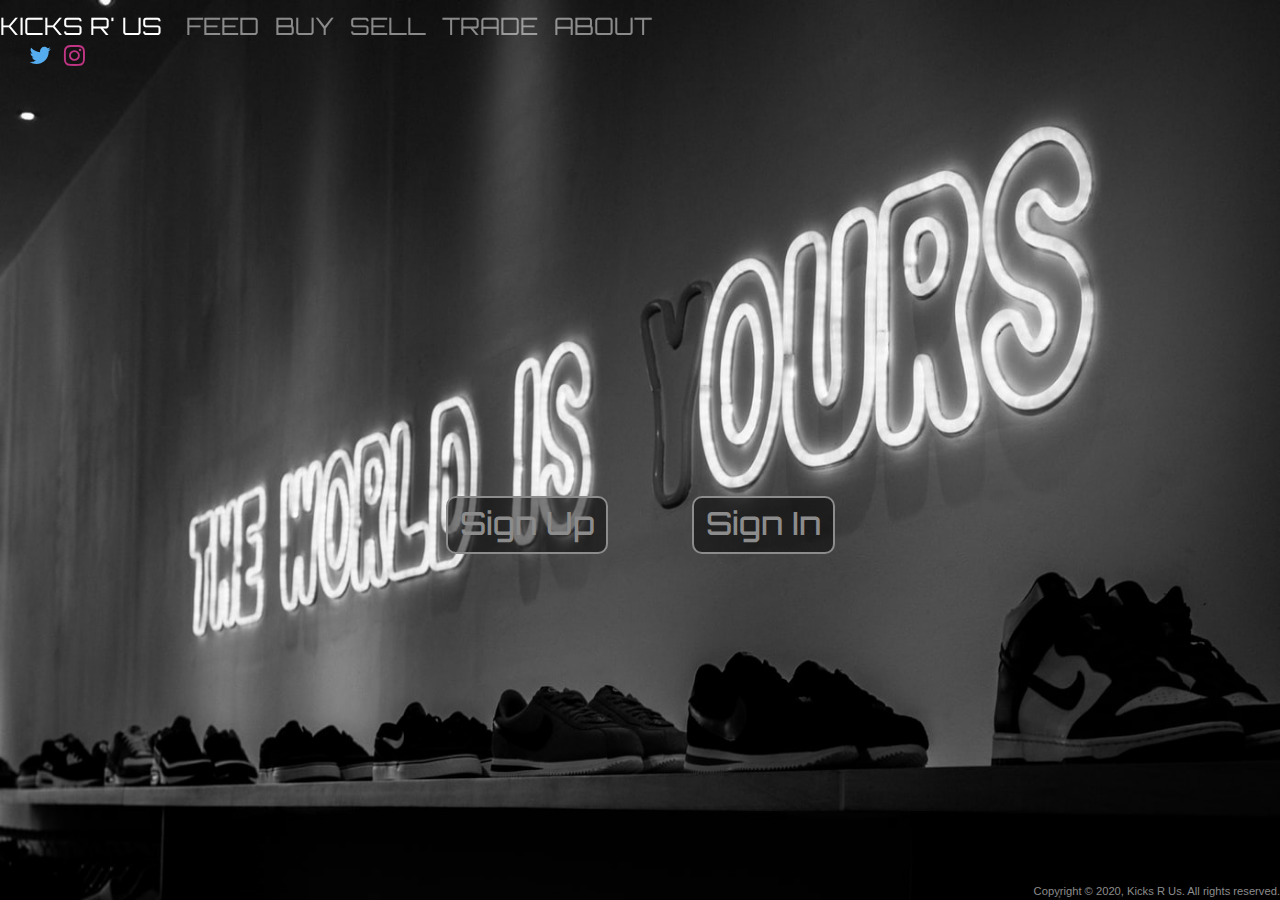
==== commit 645a6292: "V11 - Window Size Update" ====
--- a/index.html
+++ b/index.html
@@ -8,6 +8,8 @@
         <link rel="stylesheet" href="https://stackpath.bootstrapcdn.com/bootstrap/4.5.2/css/bootstrap.min.css">
         <link rel="stylesheet" href="https://cdnjs.cloudflare.com/ajax/libs/font-awesome/4.7.0/css/font-awesome.min.css">
         <link rel="stylesheet" href="krs.css">
+        <link rel="preconnect" href="https://fonts.gstatic.com">
+        <link href="https://fonts.googleapis.com/css2?family=Nunito:wght@400;700&family=Orbitron:wght@400;700&display=swap" rel="stylesheet">
     </head>
 
     <body>
--- a/krs.css
+++ b/krs.css
@@ -1,390 +1,377 @@
-/*
-3. SIP FORM --> ADD "FADE-IN" EFFECT ~300ms
-4. SIN FORM --> ADD "FADE-IN" EFFECT ~300ms
-*/
-
-
 body {
-    background-repeat: none;
-    background-size: cover;
-    background-position: center;
-    animation: fadeInBody ease 2s;
-    animation-iteration-count: 1; 
-    animation-fill-mode: forwards;
-}
-  
-@keyframes fadeInBody { 
-    0% {
-        opacity: 0;
-    }
-    100% {
-    opacity: 1;
-    }
-}
-
-@keyframes fadeInAnimation { 
-    0% {
-        opacity: 1;
-      }
-      17% {
-        opacity: 1;
-      }
-      25% {
-        opacity: 0;
-      }
-      92% {
-        opacity: 0;
-      }
-      100% {
-        opacity: 1;
-      }
-    }
+  background-repeat: none;
+  background-size: cover;
+  background-position: center;
+  animation: fadeInBody ease 2s;
+  animation-iteration-count: 1;
+  animation-fill-mode: forwards;
+}
+
+@keyframes fadeInBody {
+  0% {
+    opacity: 0;
+  }
+  100% {
+    opacity: 1;
+  }
+}
+
+@keyframes fadeInAnimation {
+  0% {
+    opacity: 1;
+  }
+  17% {
+    opacity: 1;
+  }
+  25% {
+    opacity: 0;
+  }
+  92% {
+    opacity: 0;
+  }
+  100% {
+    opacity: 1;
+  }
+}
 
 div#background {
-    width: 100%;
-    height: auto;
+  width: 100%;
+  height: auto;
+}
+
+div#info {
+  text-align: center;
+  margin-bottom: 10px;
 }
 
 #background img:nth-of-type(1) {
-    animation-delay: 34s;
+  animation-delay: 34s;
 }
 
 #background img:nth-of-type(2) {
-    animation-delay: 18s;
+  animation-delay: 18s;
 }
 
 #background img:nth-of-type(3) {
-    animation-delay: 10s;
+  animation-delay: 10s;
 }
 
 #background img:nth-of-type(4) {
-    animation-delay: 2s;
-}
-
+  animation-delay: 2s;
+}
 
 #background img {
-    background-repeat: none;
-    background-size: cover;
-    background-size: contain;
-    background-position: center;
-    position: absolute;
-    top: 0;
-    left: 0;
-    animation: fadeInAnimation ease 34s infinite;
-    height: 100%;
-    width: 100%;
-    overflow: hidden;
-}
-
-footer{
-position: absolute;
-bottom: 0;
-right: 0;
-justify-content: center;
-font-size: 0.7em;
-}
-
-p#foot{
-    margin: 0;
-    color: #8C8C8C;
-    font-family: sans-serif;
-}
-
-/* 
-.show {
-    opacity: 1;
-    transition: opacity 1s
-}
-
-.hide {
+  background-repeat: none;
+  background-size: cover;
+  background-size: contain;
+  background-position: center;
+  position: absolute;
+  top: 0;
+  left: 0;
+  animation: fadeInAnimation ease 34s infinite;
+  height: 100%;
+  width: 100%;
+  overflow: hidden;
+}
+
+footer {
+  position: absolute;
+  bottom: 0;
+  right: 0;
+  justify-content: center;
+  font-size: 0.7em;
+}
+
+p#foot {
+  margin: 0;
+  color: #8c8c8c;
+  font-family: sans-serif;
+}
+
+p#new {
+  padding-bottom: 6px;
+  margin-bottom: 0;
+  font-size: 18px;
+}
+p#soMedia {
+  font-size: 12px;
+  padding-bottom: 0;
+  margin-bottom: 0;
+  margin-top: 12px;
+}
+p#welcome {
+  padding-bottom: 6px;
+  margin-bottom: 0;
+  font-size: 18px;
+}
+a.fa-facebook {
+  background: #3b5998;
+  color: white;
+  padding: 6px 8.3px;
+  margin: 0;
+  border-radius: 5px;
+}
+
+a.fa-google {
+  background: #dd4b39;
+  color: white;
+  padding: 6px;
+  margin: 0;
+  border-radius: 5px;
+}
+
+a.fa-twitter {
+  color: #55acee;
+  padding: 6px 6px 0 0;
+}
+
+a.fa-instagram {
+  color: #c13584;
+  padding-top: 6px;
+}
+
+.fa:hover {
+  opacity: 0.8;
+  text-decoration: none;
+}
+
+.social-media {
+  width: 100%;
+  text-align: center;
+  /* margin-top: 20px; */
+}
+
+.social-media ul {
+  list-style: none;
+  padding: 0 0 15px 0;
+  margin: 0;
+}
+
+.social-media ul li {
+  display: inline-block;
+  cursor: pointer;
+}
+.social-media-top {
+  z-index: 2;
+  text-align: center;
+  position: absolute;
+  left: 0;
+  padding-left: 1.2em;
+  padding-top: 1.2em;
+}
+
+.social-media-top ul {
+  list-style: none;
+  padding: 8px 0;
+  margin: 0;
+}
+
+.social-media-top ul li {
+  display: inline-block;
+  cursor: pointer;
+}
+
+button.car-button {
+  padding-top: 80%;
+}
+#mainNavbar .nav-link:hover {
+  color: #fff;
+  text-decoration: underline;
+}
+
+form#signUp {
+  background-color: transparent;
+  width: 18em;
+  display: block;
+  padding: 1em 1em 0 1em;
+  justify-content: center;
+}
+
+form#login {
+  background-color: transparent;
+  width: 18em;
+  display: block;
+  padding: 1em 1em 0 1em;
+  justify-content: center;
+}
+
+.navbar-brand {
+  font-size: 24px;
+}
+
+.container {
+  margin: 0;
+  padding: 0;
+  width: 100%;
+}
+
+.popUp {
+  background-color: rgba(0, 0, 0, 0.6);
+  width: 100%;
+  height: 100%;
+  top: 0;
+  position: absolute;
+  /* display: flex; */
+  display: none;
+  justify-content: center;
+  align-items: center;
+  z-index: 1;
+  animation: formFadeIn ease 0.4s;
+  animation-iteration-count: 1;
+  animation-fill-mode: forwards;
+}
+
+@keyframes formFadeIn {
+  0% {
     opacity: 0;
-    transition: opacity 1s
-} */
-
-/* a.fa-facebook {
-    color:  #3B5998;
-  }
-  
-a.fa-twitter {
-    color: #55ACEE;
-}
-
-a.fa-google {
-    color: #dd4b39;
-  }
-  
-a.fa-instagram {
-color: #125688;
-} */
-
-a.fa-facebook {
-    background:  #3B5998;
-    color: white;
-    padding: 6px 8.3px;
-    margin: 0;
-    border-radius: 5px;
-}
-
-a.fa-google {
-    background: #dd4b39;
-    color: white;
-    padding: 6px;
-    margin: 0;
-    border-radius: 5px;
-  }
-/* 
-a.fa-twitter {
-    background: #55ACEE;
-    color: white;
-    padding: 4px;
-}
-
-a.fa-instagram {
-    background: #125688;
-    color: white;
-    padding: 4px;
-} */
-
-
-a.fa-twitter {
-    color: #55ACEE;
-    padding: 6px 6px 0 0;
-}
-
-a.fa-instagram {
-    color: #C13584;;
-    padding-top: 6px;
-}
-
-.fa:hover {
-    opacity: 0.8;
-    text-decoration: none;
-  }
-
-.social-media{
-    width: 100%;
-    text-align: center;
-    /* margin-top: 20px; */
-}
-  
-.social-media ul{
-list-style: none;
-padding: 15px 0;
-margin: 0;
-}
-
-.social-media ul li{
-display: inline-block;
-cursor: pointer;
-/* margin: 25px 15px; */
-}
-.social-media-top{
-    z-index: 2;
-    text-align: center;
-    position: absolute;
-    left: 0;
-    padding-left: 1.2em;
-    padding-top: 1.2em;
-}
-
-.social-media-top ul{
-    list-style: none;
-    padding: 8px 0;
-    margin: 0;
-}
-    
-.social-media-top ul li{
-display: inline-block;
-cursor: pointer;
-/* margin: 25px 15px; */
-}
-#mainNavbar .nav-link:hover {
-    color: #fff;
-    text-decoration: underline;
-}
-
- form#signUp {
-    background-color: transparent;
-    width: 18em;
-    display: block;
-    padding: 1em 2em 0 2em;
-    justify-content: center;
-
- }
-
- form#login {
-    background-color: transparent;
-    width: 18em;
-    display: block;
-    padding: 1em 2em 0 2em;
-    justify-content: center;
- }
-.navbar-brand {
-    font-size: 24px;
-}
-.container {
-    margin: 0;
+  }
+  100% {
+    opacity: 1;
+  }
+}
+
+.popIn {
+  background-color: rgba(0, 0, 0, 0.6);
+  width: 100%;
+  height: 100%;
+  top: 0;
+  position: absolute;
+  /* display: flex; */
+  display: none;
+  justify-content: center;
+  align-items: center;
+  text-align: center;
+  z-index: 1;
+  animation: formFadeIn ease 0.4s;
+  animation-iteration-count: 1;
+  animation-fill-mode: forwards;
+}
+
+.popUpCotent {
+  display: flex;
+  justify-content: center;
+  min-width: 30%;
+  height: 50%;
+  background-color: rgba(255, 255, 255, 0.6);
+  border: 2px solid rgba(0, 0, 0, 0.925);
+  border-radius: 10px;
+}
+
+#navLinks {
+  font-size: 1.5rem;
+  margin: 0;
+  padding: 0;
+}
+
+#mainNavbar {
+  margin: 0;
+  padding: 0;
+}
+
+div#fp {
+  text-align: center;
+  margin: 0;
+  padding-top: 6px;
+}
+div#btnHold {
+  transform: translateY(31em);
+  width: 100%;
+  text-align: center;
+}
+
+button.btn.btn-dark a {
+  text-decoration: none;
+}
+
+button.btn.btn-dark.sip {
+  background-color: rgba(0, 0, 0, 0.5);
+  border: 2px #8c8c8c solid;
+  border-radius: 10px;
+  position: relative;
+  text-decoration: none;
+  margin-right: 2.5em;
+}
+
+button.btn.btn-dark.sin {
+  background-color: rgba(0, 0, 0, 0.5);
+  border: 2px #8c8c8c solid;
+  border-radius: 10px;
+  align-items: center;
+  position: relative;
+  text-decoration: none;
+  margin-left: 2.5em;
+}
+
+button.btn.btn-dark.sip:hover {
+  background-color: rgba(0, 0, 0, 0.5);
+  text-decoration: none;
+  border: 2px white solid;
+  border-radius: 10px;
+}
+
+button.btn.btn-dark.sin:hover {
+  background-color: rgba(0, 0, 0, 0.5);
+  text-decoration: none;
+  border: 2px white solid;
+  border-radius: 10px;
+}
+
+input {
+  border: none;
+  box-shadow: none;
+  margin: 2px auto;
+  border-radius: 10px;
+  text-align: center;
+  display: block;
+  padding: 2px;
+}
+
+input#submit {
+  padding: 4px 8px;
+  margin-top: 25px;
+  font-size: 18px;
+}
+
+input#submit:hover {
+  background-color: rgba(0, 0, 0, 0.5);
+  color: #fff;
+  font-weight: bold;
+}
+
+input:focus {
+  outline-style: none;
+}
+
+input:focus::placeholder {
+  color: transparent;
+}
+
+h2 {
+  color: #8c8c8c;
+  margin-bottom: 0.25rem;
+  text-decoration: none;
+}
+
+h2:hover {
+  text-decoration: none;
+  color: white;
+}
+
+div {
+  margin: 0;
+  padding: 0;
+  height: auto;
+}
+
+body,
+html {
+  height: 100%;
+  overflow: hidden;
+  font-family: "Orbitron", sans-serif, "Nunito", sans-serif;
+}
+
+@media only screen and (max-width: 765px) {
+  .social-media-top {
     padding: 0;
-    width: 100%;
-}
-
-.popUp {
-    background-color: rgba(0, 0, 0, 0.6);
-    width: 100%;
-    height: 100%;
-    top:0;
-    position: absolute;
-    /* display: flex; */
-    display: none;
-    justify-content: center;
-    align-items: center;
-    z-index: 1;
-    animation: formFadeIn ease 0.4s;
-    animation-iteration-count: 1; 
-    animation-fill-mode: forwards;
-}
-
-@keyframes formFadeIn {
-    0% {
-    opacity: 0;
-    }
-    100% {
-    opacity: 1;
-    }
-}
-
-.popIn {
-    background-color: rgba(0, 0, 0, 0.6);
-    width: 100%;
-    height: 100%;
-    top:0;
-    position: absolute;
-    /* display: flex; */
-    display: none;
-    justify-content: center;
-    align-items: center;
-    text-align: center;
-    z-index: 1;
-    animation: formFadeIn ease 0.4s;
-    animation-iteration-count: 1; 
-    animation-fill-mode: forwards;
-}
-
-.popUpCotent {
-    display: flex;
-    justify-content: center;
-    width: 30%;
-    height: 50%;
-    background-color: rgba(255, 255, 255, 0.6);
-    border: 2px solid rgba(0, 0, 0, 0.925);
-    border-radius: 10px;
-}
-
-#navLinks {
-    font-size: 1.5rem;
-    margin: 0;
-    padding: 0;
-}
-
-#mainNavbar {
-    margin: 0;
-    padding: 0;
-}
-
-div#fp {
-    text-align: center;
-    margin: 0;
-    padding-top: 12px;
-
-}
-div#btnHold {
-    transform: translateY(31em);
-    width: 100%;
-    text-align: center;
-}
-
-button.btn.btn-dark a {
-    text-decoration: none;
-}
-
-button.btn.btn-dark.sip {
-    background-color: rgba(0, 0, 0, 0.5);
-    border: 2px #8C8C8C solid;
-    border-radius: 10px;
-    position: relative;
-    text-decoration: none;
-    margin-right: 2.5em;
-}
-
-button.btn.btn-dark.sin {
-    background-color: rgba(0, 0, 0, 0.5);
-    border: 2px #8C8C8C solid;
-    border-radius: 10px;
-    align-items: center;
-    position: relative;
-    text-decoration: none;
-    margin-left: 2.5em;
-}
-
-button.btn.btn-dark.sip:hover {
-    background-color: rgba(0, 0, 0, 0.5);
-    text-decoration: none;
-    border: 2px white solid;
-    border-radius: 10px;
-}
-
-button.btn.btn-dark.sin:hover {
-    background-color: rgba(0, 0, 0, 0.5);
-    text-decoration: none;
-    border: 2px white solid;
-    border-radius: 10px;
-}
-
-input {
-    border: none;
-    box-shadow: none;
-    margin: 2px auto;
-    border-radius: 10px;
-    text-align: center;
-    display: block;
-    padding: 2px;
-}
-input#submit {
-    padding: 4px 8px;
-    font-size: 18px;
-
-}
-
-input#submit:hover {
-    background-color: rgba(0, 0, 0, 0.5);
-    color: #fff;
-    font-weight: bold;
-}
-input:focus {
-    outline-style: none;
-}
-input:focus::placeholder {
-    color: transparent;
-}
-
-h2 {
-    color: #8C8C8C;
-    margin-bottom: 0.25rem;
-    text-decoration: none;
-}
-
-h2:hover {
-    text-decoration: none;
-    color: white;
-}
-
-div {
-    margin: 0;
-    padding: 0;
-    height: auto;
-}
-
-body, html {
-    height: 100%;
-    overflow: hidden;
-};+  }
+}
